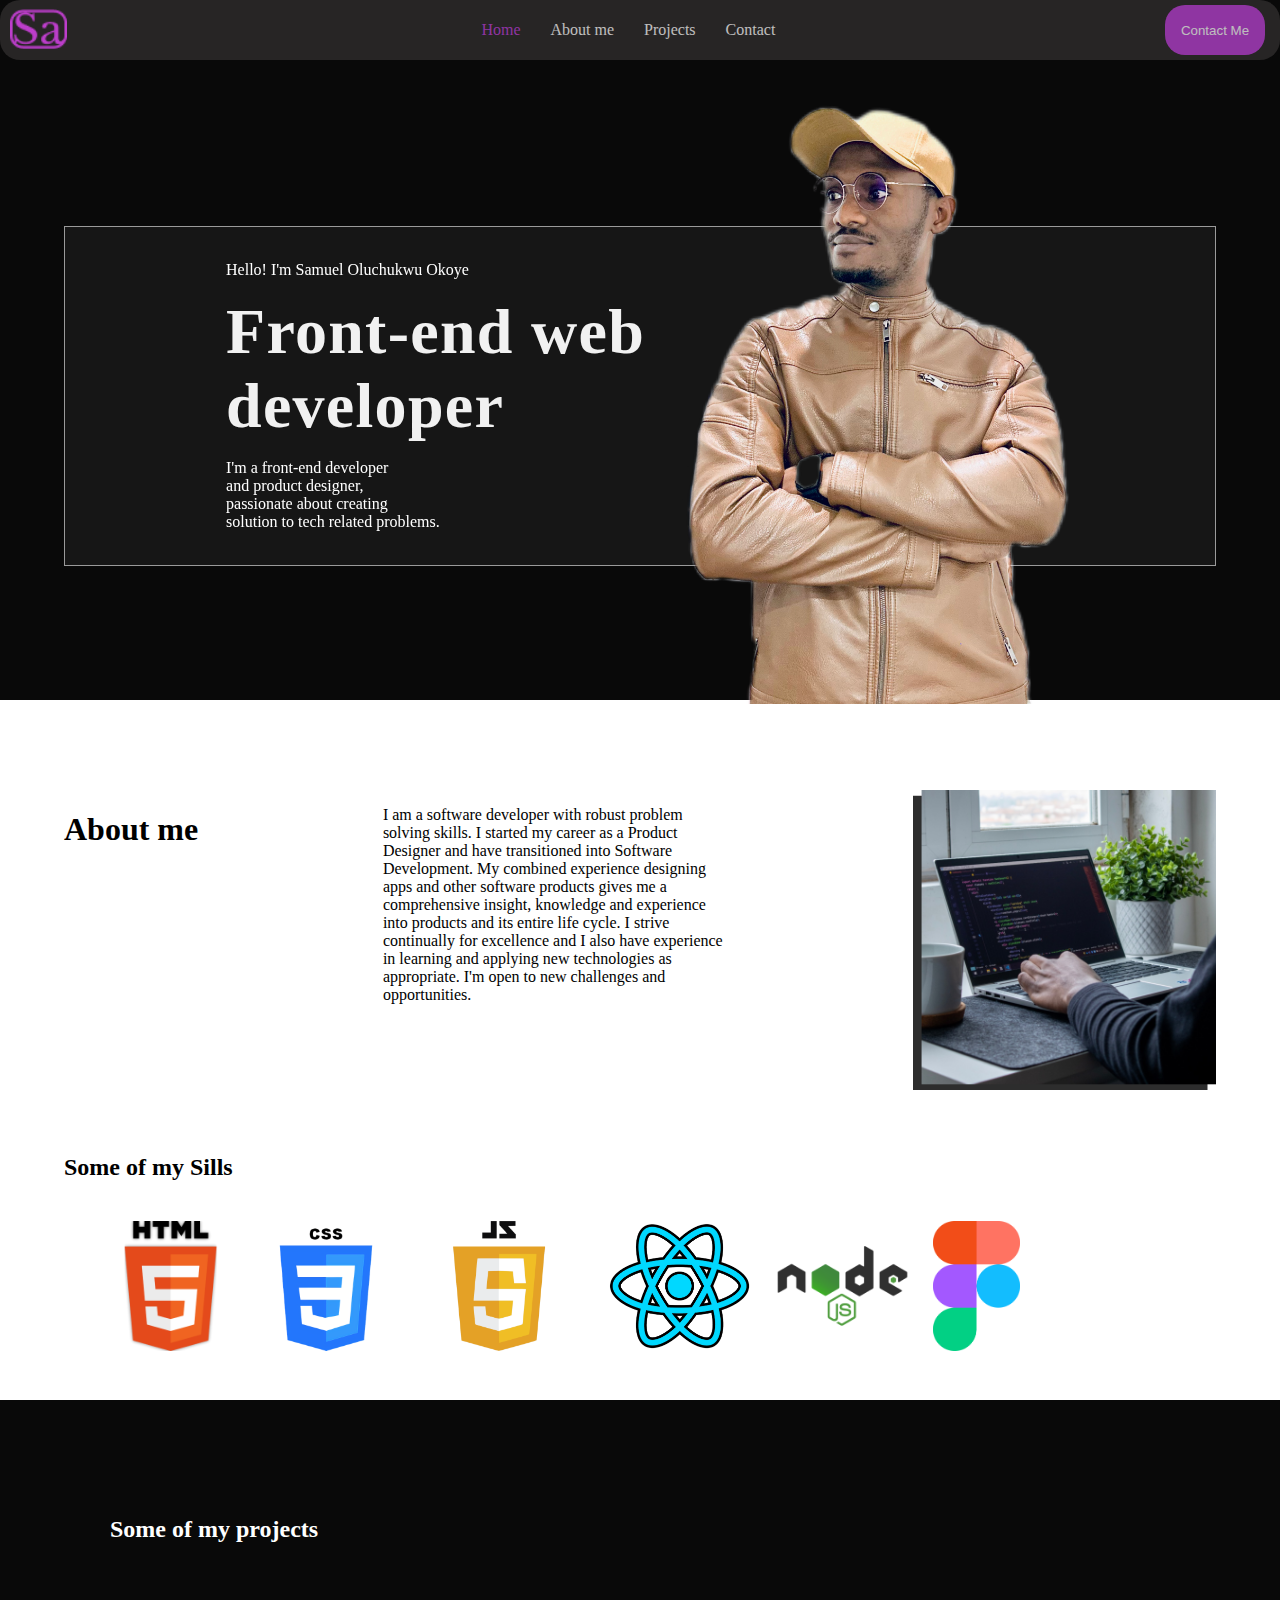
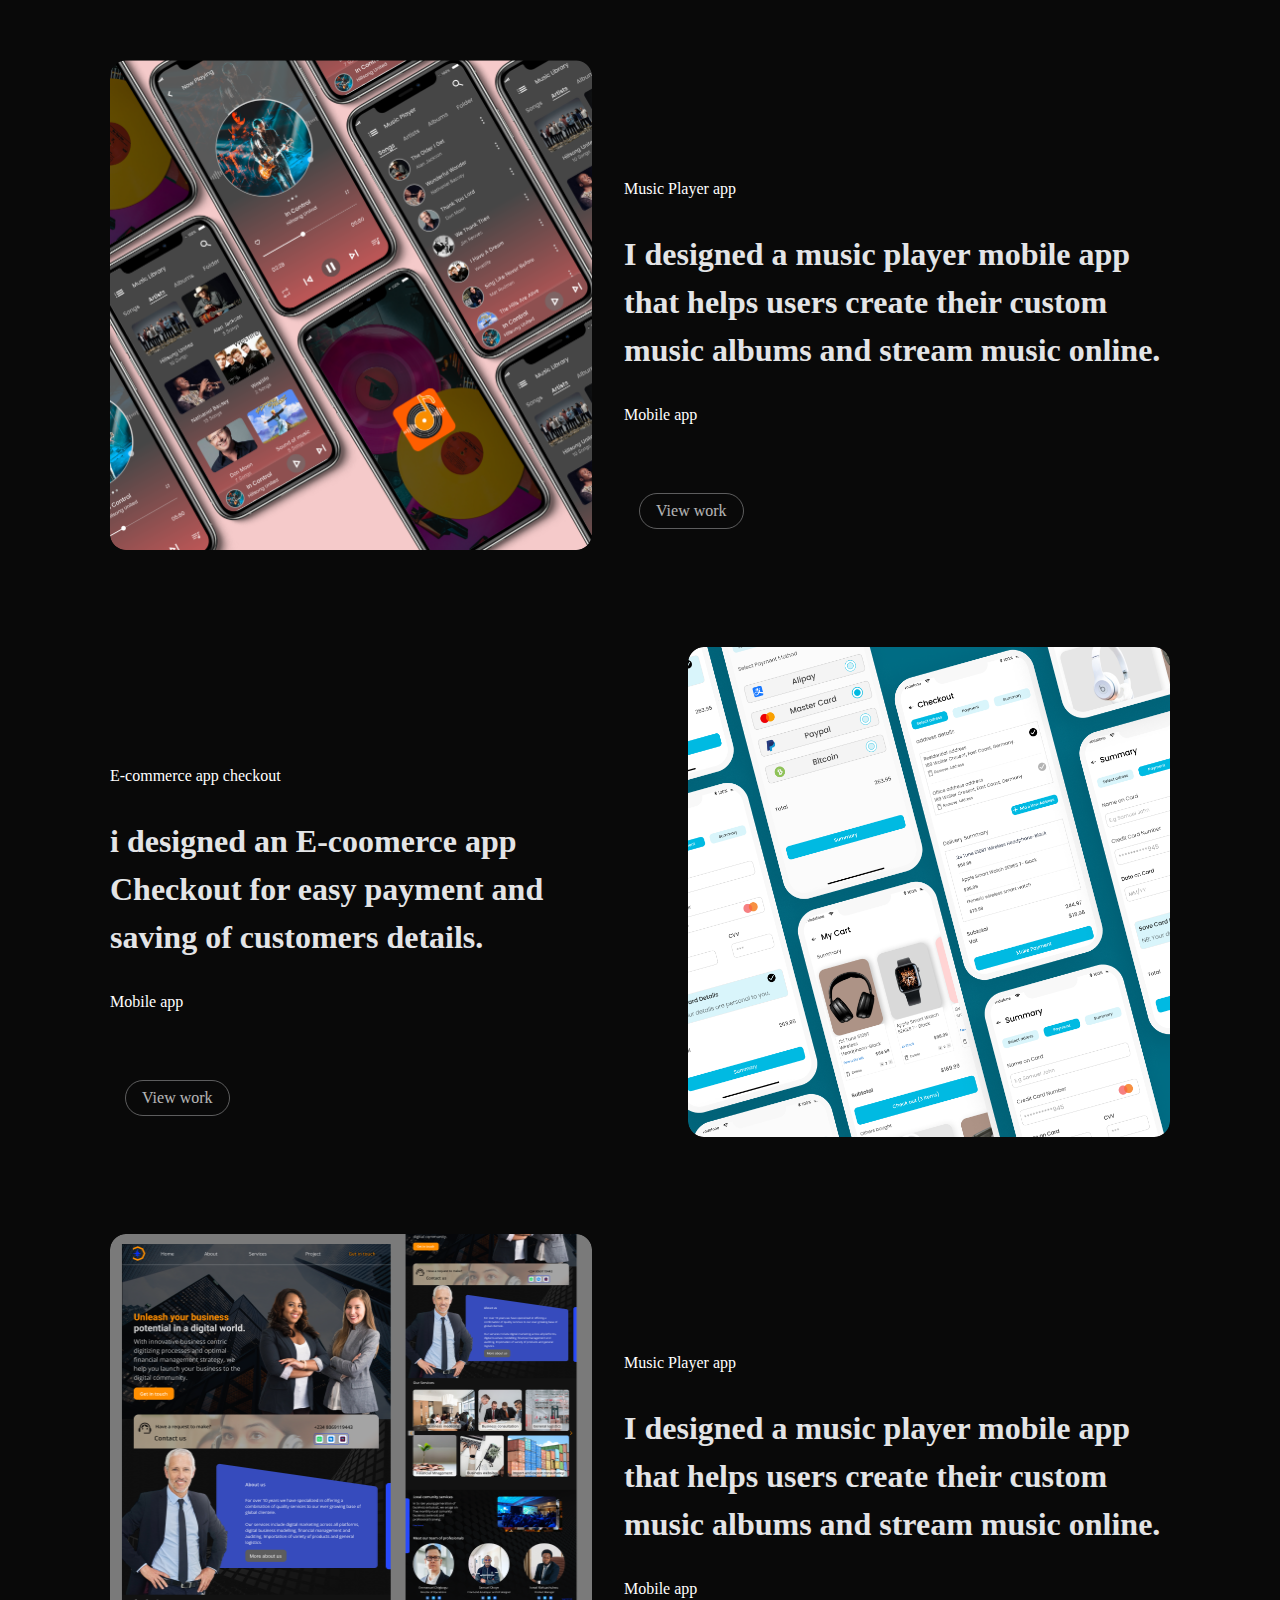
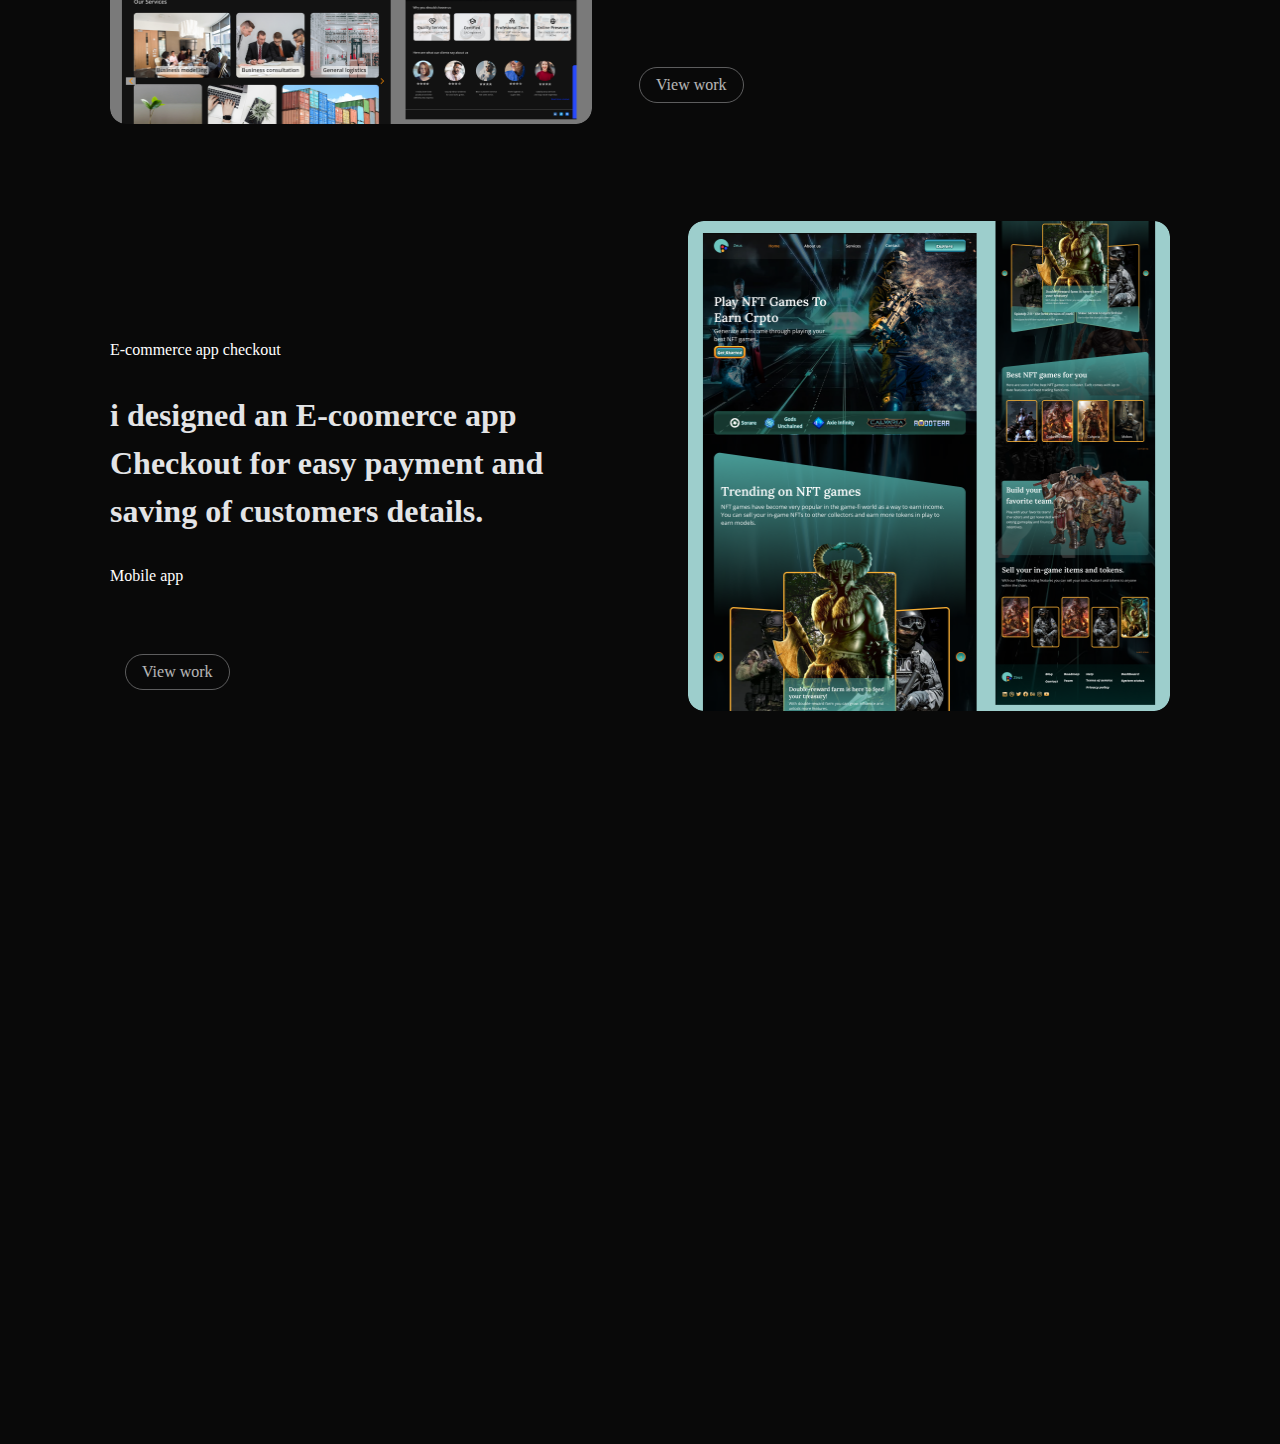
==== file.html @ 8f9c2c01 "Set up for potfolio website" ====
<!DOCTYPE html>
<html lang="en">

<head>
    <meta charset="UTF-8">
    <meta name="viewport" content="width=device-width, initial-scale=1.0">
    <title>Portfolio</title>
    <link rel="stylesheet" type="text/css" href="./file.css">
</head>

<body>
    <section class="euro-page">
        <nav id="navigation-container">
            <img class="logo" src="./img/Group 919.png" alt="logo">
            <ul class="list-components">
                <li><a class="active" href="">Home</a></li>
                <li><a href="">About me</a></li>
                <li><a href="">Projects</a></li>
                <li><a href="">Contact</a></li>
            </ul>
            <a href=""><button id="first-button">Contact Me</button></a>
        </nav>
        <div class="container">

            <div class="text">
                <p class="name">Hello! I'm Samuel Oluchukwu Okoye</p>
                <p id="job-title">Front-end web<br> developer</p>
                <p>I'm a front-end developer<br> and product designer,<br> passionate about creating
                    <br>solution to tech related problems.
                </p>

            </div>
            <div>
                <img class="port-image" src="./img/photo-output 6.png" alt="developer picture">
            </div>
        </div>


    </section>

    <section class="about-me">
        <div id="cont-about">
            <div class="about">
                <h1>About me</h1>

                <p class="about-me-text">I am a software developer with robust problem solving skills. I started
                    my career as a Product Designer and have transitioned into Software
                    Development. My combined experience designing apps and other
                    software products gives me a comprehensive insight, knowledge and
                    experience into products and its entire life cycle.
                    I strive continually for excellence and I also have experience in
                    learning and applying new technologies as appropriate.
                    I'm open to new challenges and opportunities.
                </p>

                <img id="about-me-image" src="./img/dev.png" alt="programmer">
            </div>
            <div class="my-skills-container">
                <h2>Some of my Sills</h2>
                <div id="skill-img-set">
                    <img class="skill-img" src="./img/html5-logo transpirent bg.png" alt="html 5 logo">
                    <img class="skill-img" src="./img/css 3 transpirent.png" alt="css logo">
                    <img class="skill-img" src="./img/JavaScript-Logo tra.png" alt="javascript logo">
                    <img class="skill-img" src="./img/React Image background.png" alt="react logo">
                    <img class="skill-img" src="./img/nodejs-logo transpirent.png" alt="nodejs logo">
                    <img class="skill-img" src="./img/figma-logo Tanspirent.png" alt="figma logo">
                </div>
            </div>
        </div>
    </section>

    <section class="my-project">
        <div class="project-container">
            <h2>Some of my projects</h2>
            <div id="sub-cont">
                <img id="proj-1-image" src="./img/PORT 1.png" alt="music player app">
                <div id="cont-text">
                    <div>
                        <p id="project-title">Music Player app</p>
                        <p id="port-text2">I designed a music player mobile
                            app <br> that helps users create their custom <br> music albums and stream music online.</p>
                        <p>Mobile app</p>
                    </div>
                    <a href="">
                        <p class="other-buttons">View work</p>
                    </a>
                </div>
            </div>
            

            <div id="sub-cont">
                <div id="cont-text">
                    <div>
                        <p id="project-title">E-commerce app checkout</p>
                        <p id="port-text2">i designed an E-coomerce
                            app <br> Checkout for easy payment and <br> saving of customers details.</p>
                        <p>Mobile app</p>
                    </div>
                    <a href="">
                        <p class="other-buttons">View work</p>
                    </a>
                </div>
                <img id="proj-1-image" src="./img/PORT 2.png" alt="mobile App image">
            </div>

            <div id="sub-cont">
                <img id="proj-1-image" src="./img/PORT 3.png" alt="music player app">
                <div id="cont-text">
                    <div>
                        <p id="project-title">Music Player app</p>
                        <p id="port-text2">I designed a music player mobile
                            app <br> that helps users create their custom <br> music albums and stream music online.</p>
                        <p>Mobile app</p>
                    </div>
                    <a href="">
                        <p class="other-buttons">View work</p>
                    </a>
                </div>
            </div>


            <div id="sub-cont">
                <div id="cont-text">
                    <div>
                        <p id="project-title">E-commerce app checkout</p>
                        <p id="port-text2">i designed an E-coomerce
                            app <br> Checkout for easy payment and <br> saving of customers details.</p>
                        <p>Mobile app</p>
                    </div>
                    <a href="">
                        <p class="other-buttons">View work</p>
                    </a>
                </div>
                <img id="proj-1-image" src="./img/PORT 4.png" alt="mobile App image">
            </div>

        </div>
    </section>

    <section class="my-blog"></section>
    <section class="contact-me"></section>
    <section class="follow-me"></section>
    <footer class="footer"></footer>
</body>

</html>
---- file.css ----
body {
    margin: 0;
    padding: 0;
}

.euro-page{
    background-color: #090909;
    height: 700px;
    flex-shrink: 0;
}

#navigation-container {
    background-color: #272525;
    display: flex;
    flex-direction: row;
    justify-content: space-between;
    border-radius: 20px;
}

.logo{
    height: 40px;
    width: auto;
    padding-top: 0.7%;  
    padding-left: 10px; 
}

.list-components {
    display: flex;
    flex-direction: row;
    list-style-type: none;
}

a {
    text-decoration: none;
    color: #ffffff;
    padding: 5px 15px;
    opacity: 0.7;
    display: flex;
    flex-direction: row;
    align-items: center;
}
.active{
    color: rgba(188, 60, 216, 1);
}

#first-button{
    background-color: rgba(188, 60, 216, 1);
    border: rgba(188, 60, 216, 1);
    color: #ffffff;
    height: 50px;
    width: 100px;
    border-radius: 20px;  
}

/* Navigation sections */



.container{
    border: 1px solid rgba(196, 196, 196, 0.76);
    background: rgba(196, 196, 196, 0.07);
    backdrop-filter: blur(28px);
    display: flex;
    height: 338px;
    justify-content: center;
    align-items: center;
    flex-shrink: 0;
    margin: 13% 5%;
}

.text{
    color: #ffffff;
    margin: 20px;
}
.port-image{
    height: 620px;
    padding: 0 40% 0 0 ;
}

#job-title{
    color: #F1F1F1;
font-family: Playfair Display;
font-size: 64px;
font-style: normal;
font-weight: 700;
line-height: normal;
letter-spacing: 1.28px;
margin: 0;
}

@media screen {
    
}

/* about me section */

.about-me{
    height: 700px;
    flex-shrink: 0;
}

#cont-about{
    padding-top: 7%;
}

.about{
height: 300px;
flex-shrink: 0;
display: flex;
flex-direction: row;
justify-content: space-between;
margin: 0 5% 0 5%;
}



.about-me-text{
    height: 20%;
    width: 30%;
}

#about-me-image{
    height: 100%;
    
}



.skill-img{
    
    height: 130px;
    flex-shrink: 0;
}

.my-skills-container{
    margin: 5% 5% 0 5%;
}

.my-project{
    background-color: #090909;
    height: 3244px;
    flex-shrink: 0;
    color: white;
}

#skill-img-set{
    padding: 20px;
}

.project-container{
    display: flex;
    padding: 96px 110px 120px 110px;
    flex-direction: column;
    align-items: flex-start;
    gap: 97px;
}

#sub-cont{
    display: flex;
height: 490px;
align-items: flex-start;
gap: 32px;
align-self: stretch;
}

#cont-text{
    display: flex;
flex-direction: column;
justify-content: flex-end;
align-items: flex-start;
gap: 32px;
flex: 1 0 0;
align-self: stretch;
}

#proj-1-image{
    width: 482px;
    height: 490px;
    border-radius: 16px;
}
#port-text2{
    color: var(--neutral-1, #E3E4E6);
font-feature-settings: 'clig' off, 'liga' off;
/* Heading 3/Semibold */
font-family: Work Sans;
font-size: 32px;
font-style: normal;
font-weight: 600;
line-height: 150%;
}

.other-buttons{
    display: flex;
    padding: 8px 16px;
    justify-content: center;
    align-items: center;
    gap: 8px;
    border-radius: 100px;
border: 1px solid var(--neutral-2, rgba(227, 228, 230, 0.55));
}
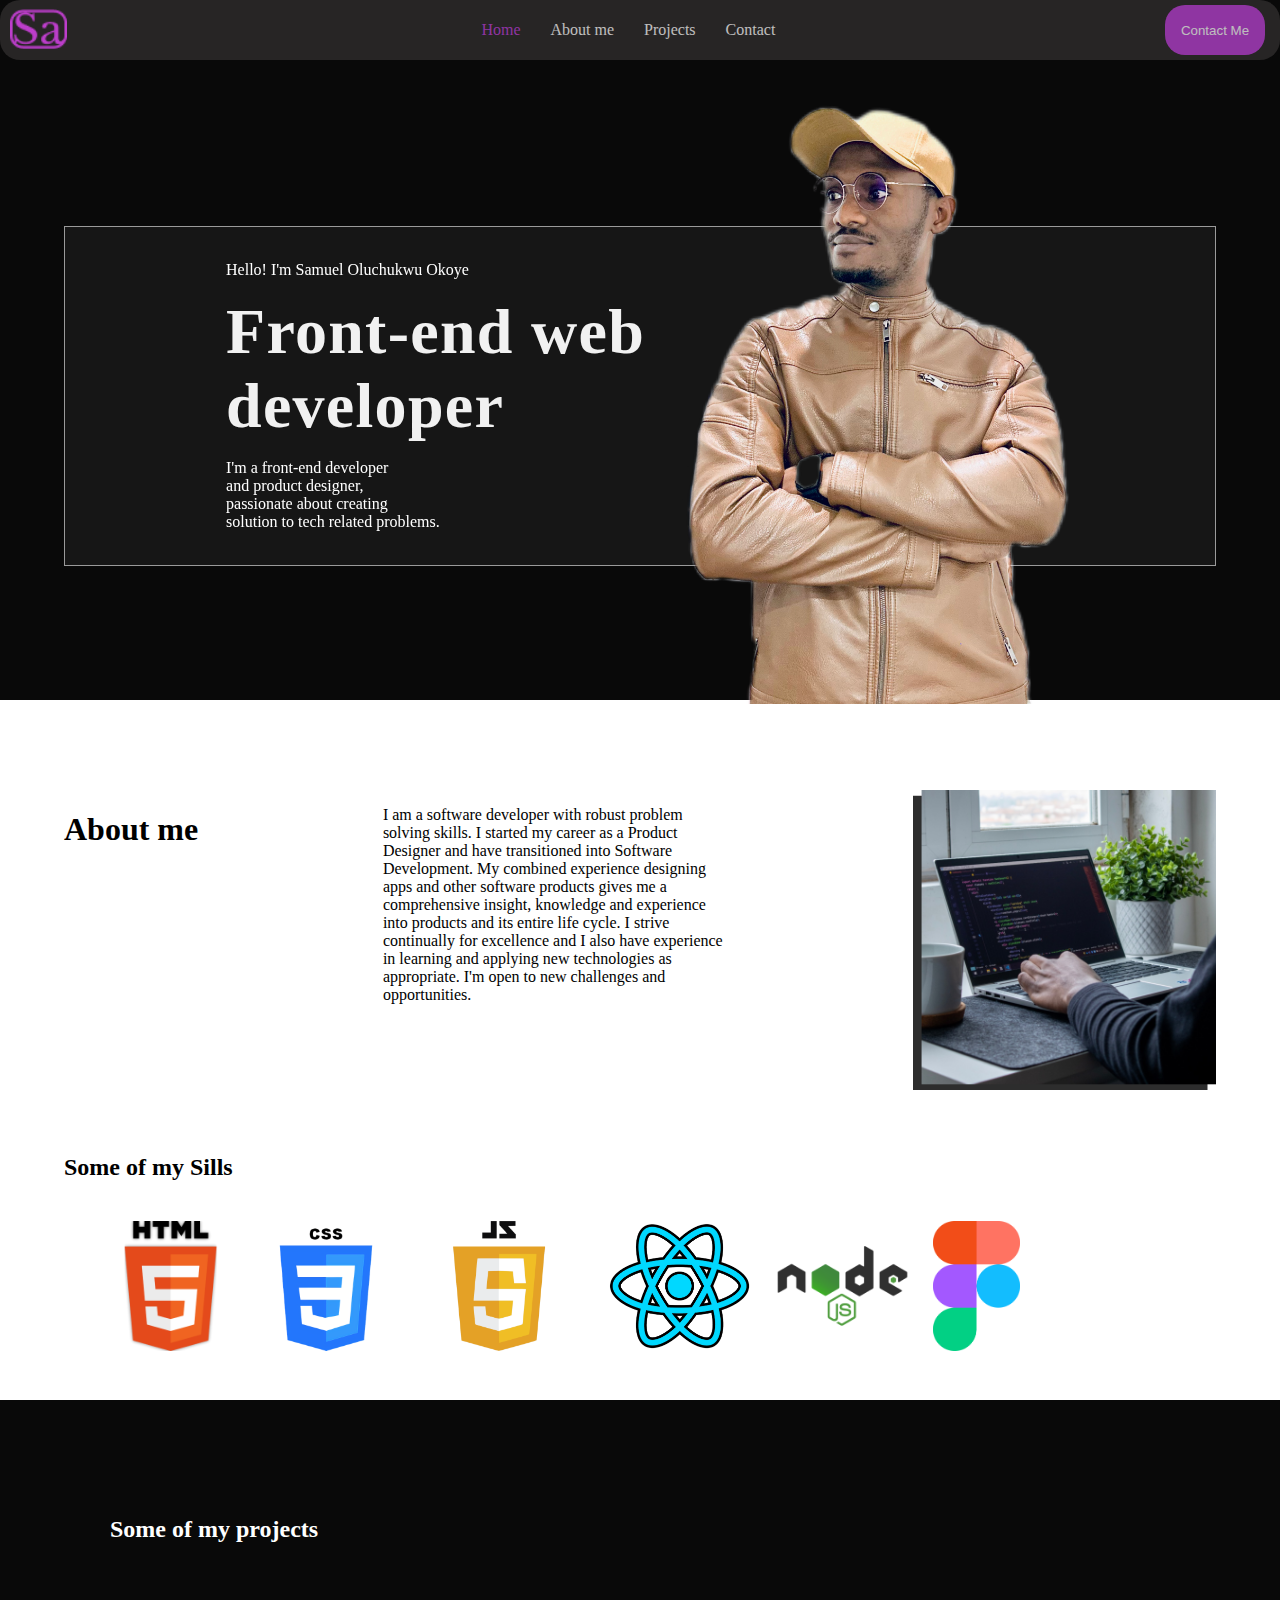
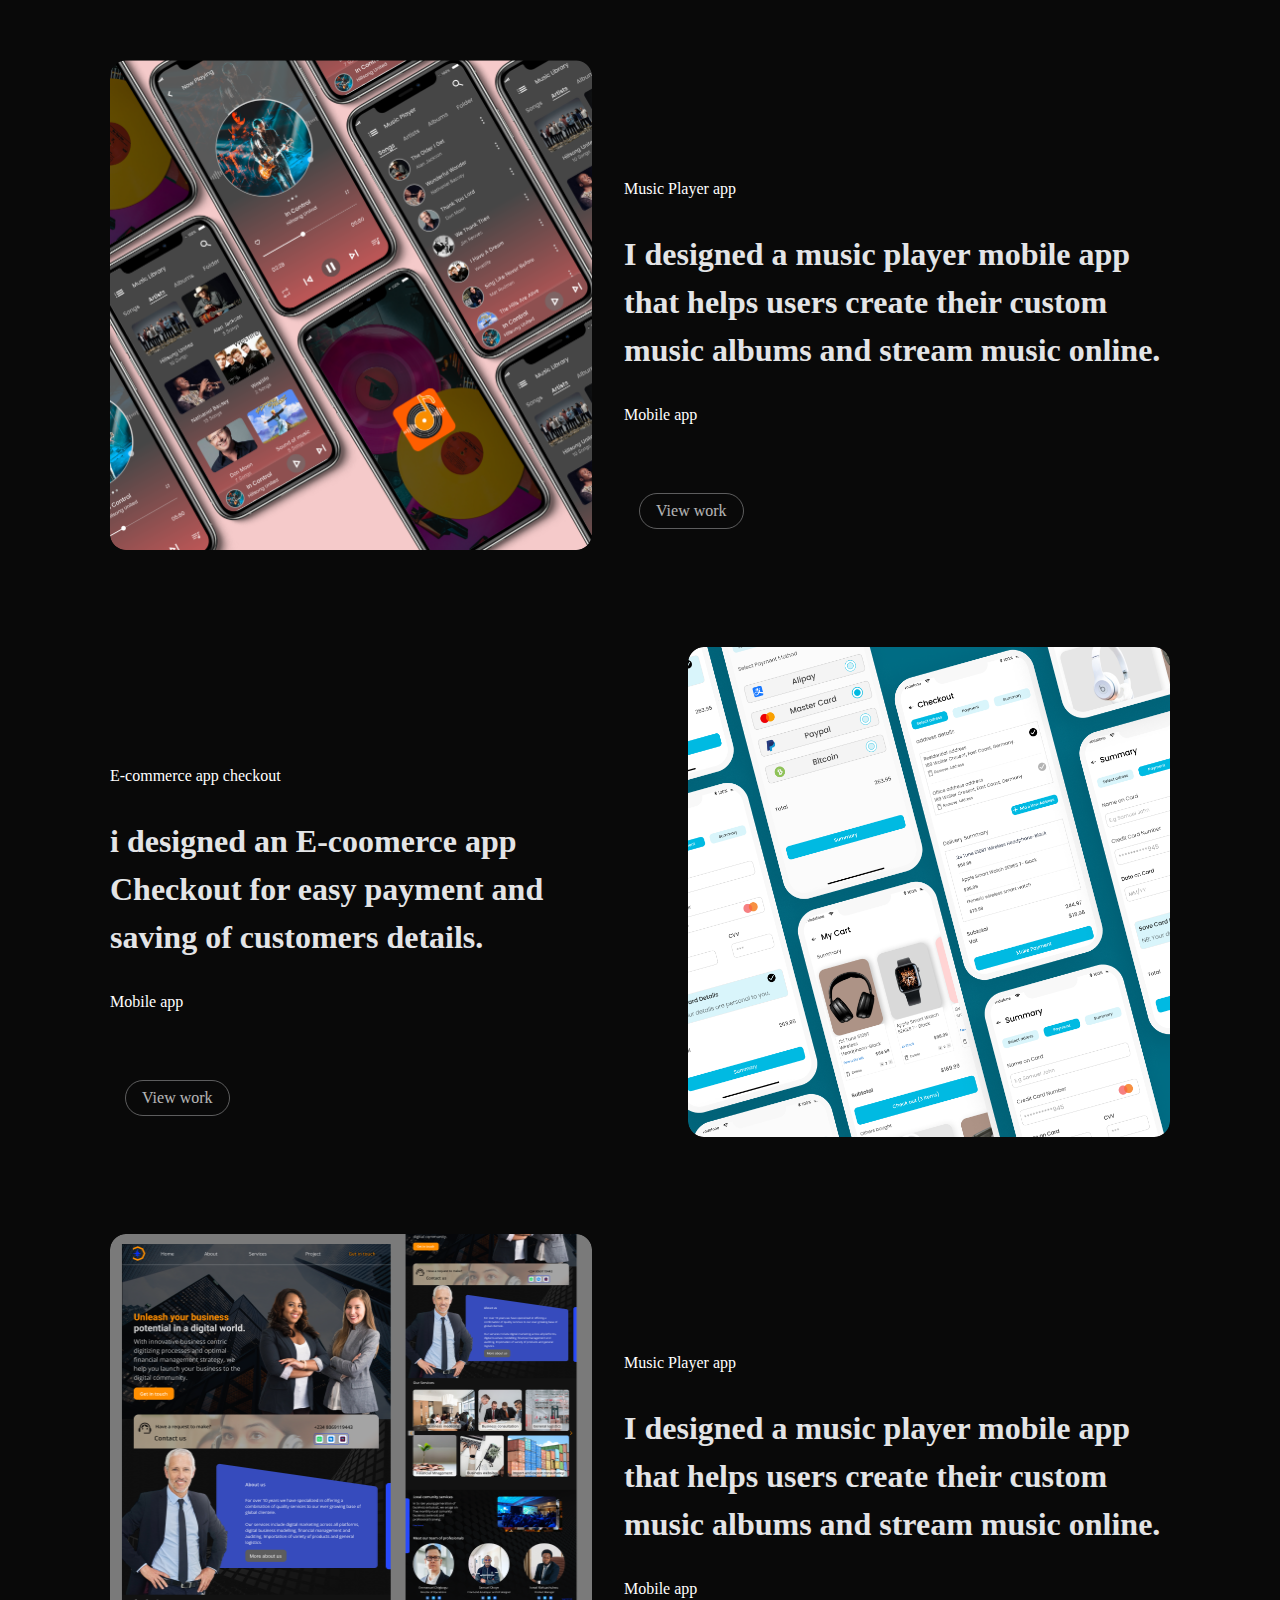
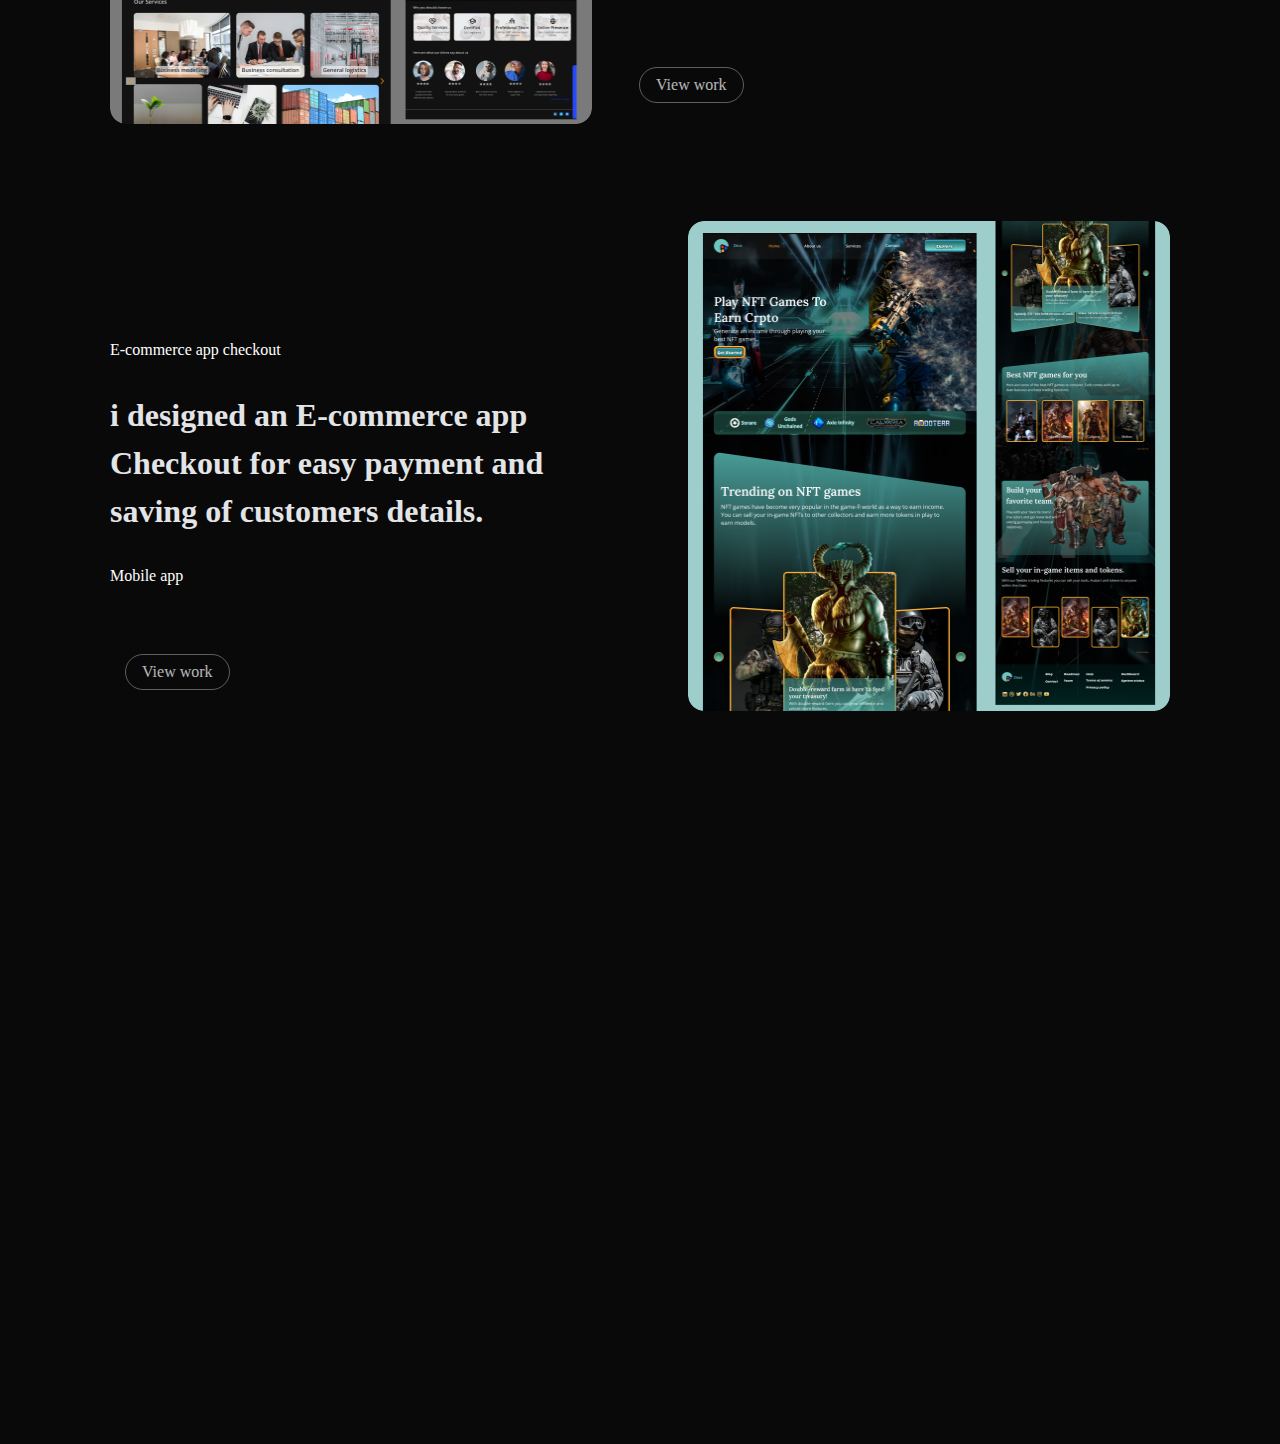
==== commit 3da1f00f: "fix typo error" ====
--- a/file.html
+++ b/file.html
@@ -123,7 +123,7 @@
                 <div id="cont-text">
                     <div>
                         <p id="project-title">E-commerce app checkout</p>
-                        <p id="port-text2">i designed an E-coomerce
+                        <p id="port-text2">i designed an E-commerce
                             app <br> Checkout for easy payment and <br> saving of customers details.</p>
                         <p>Mobile app</p>
                     </div>
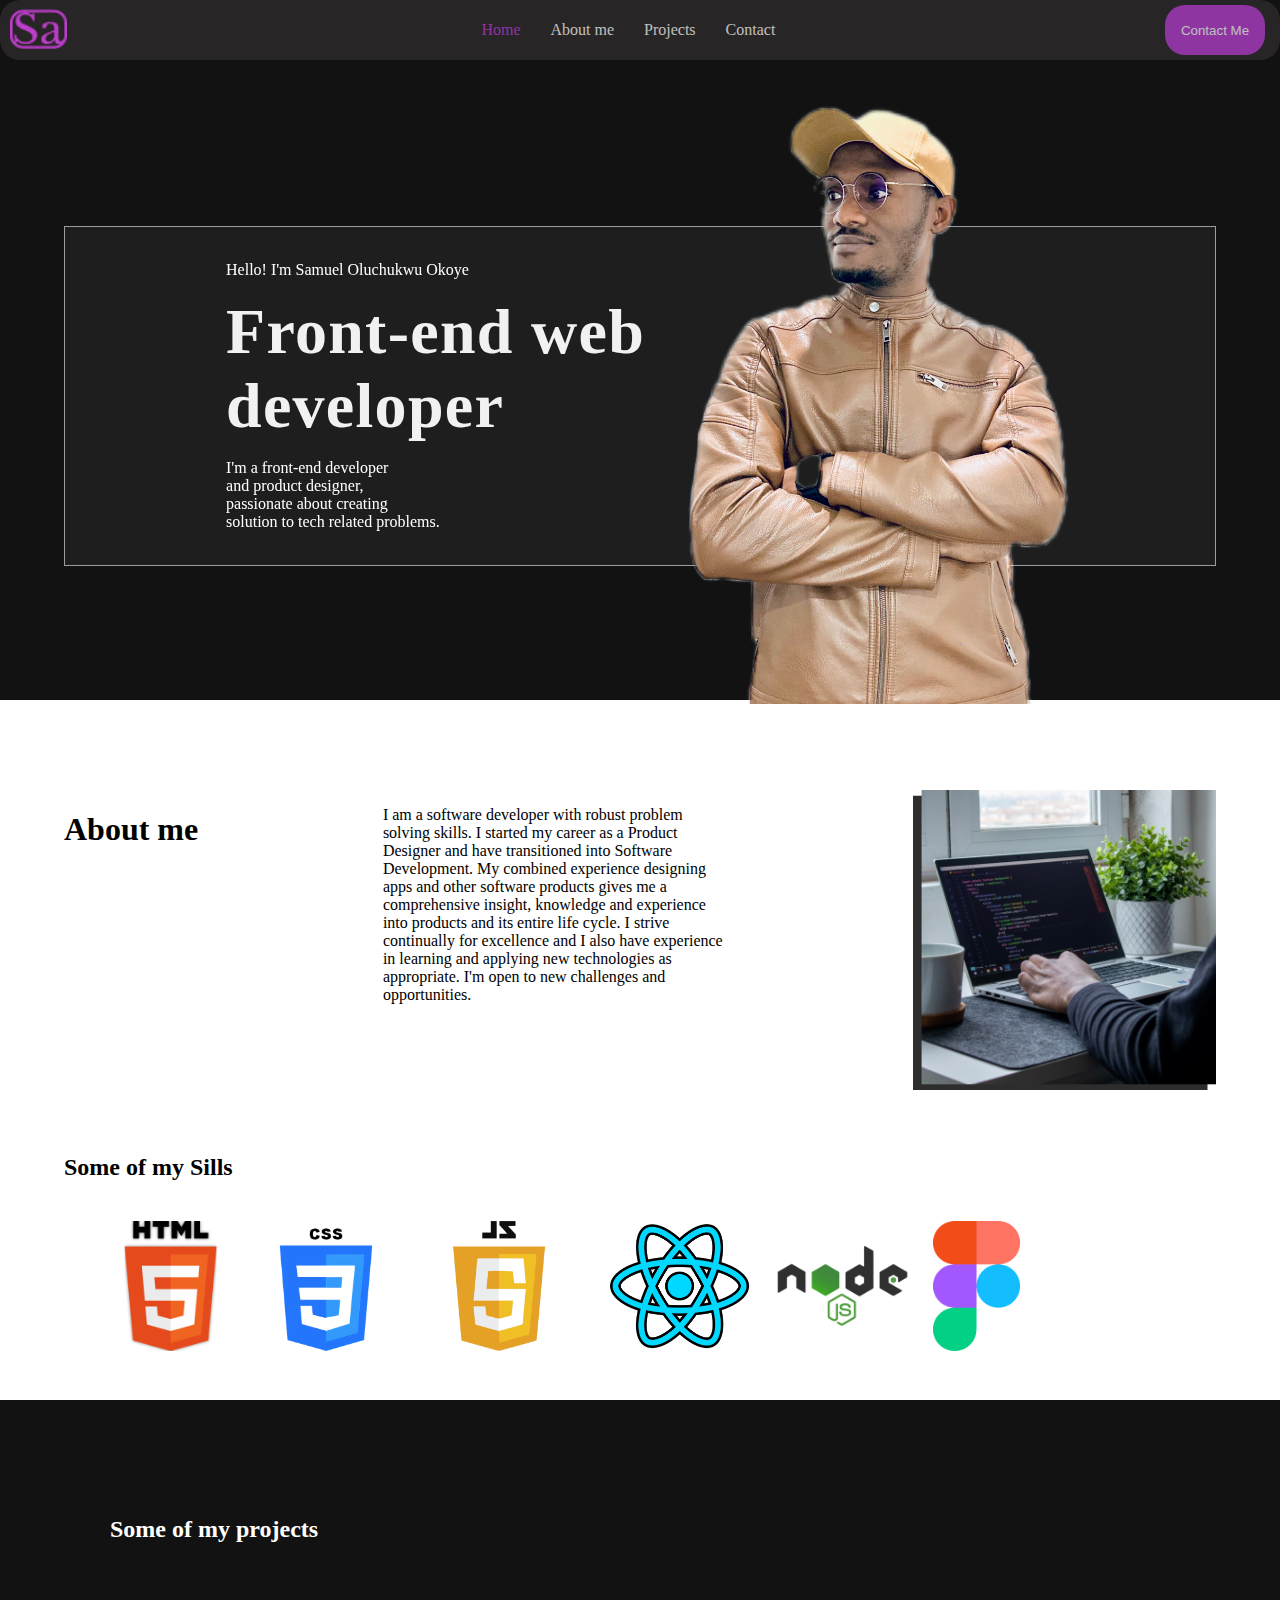
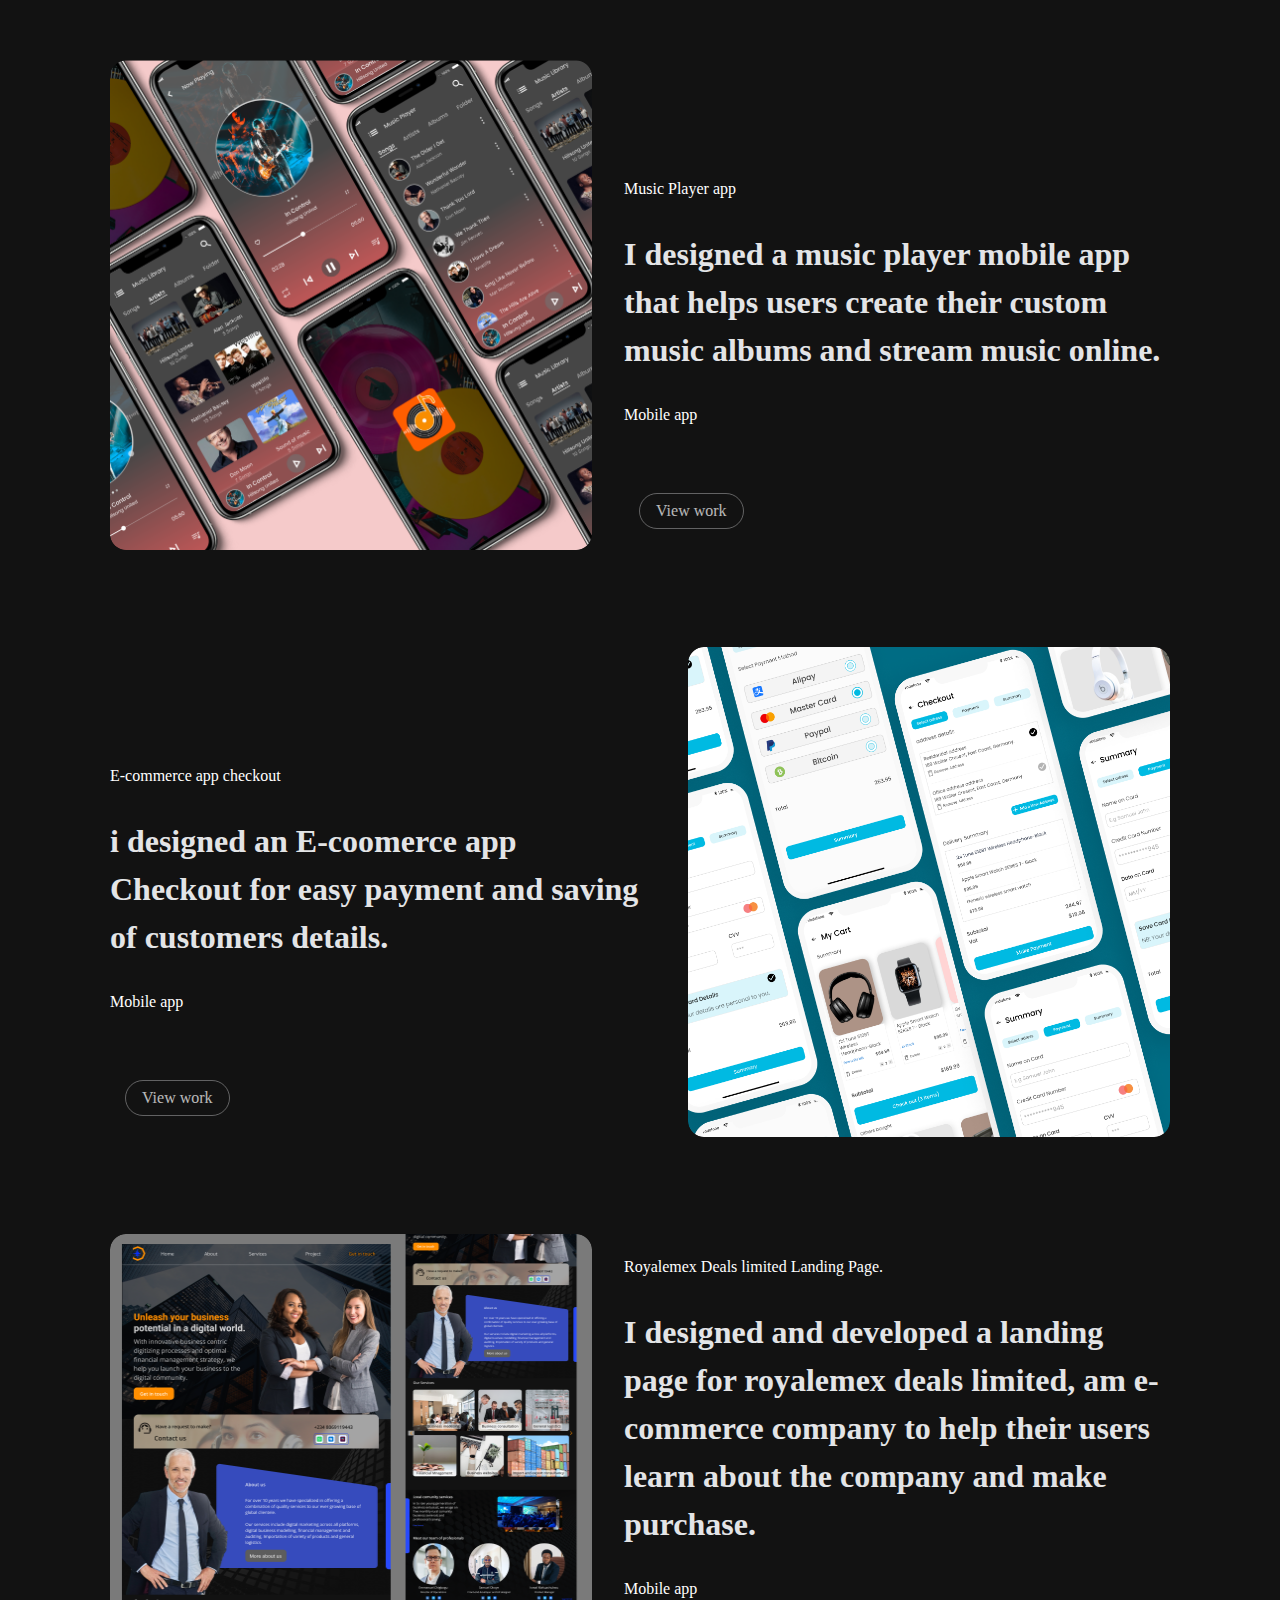
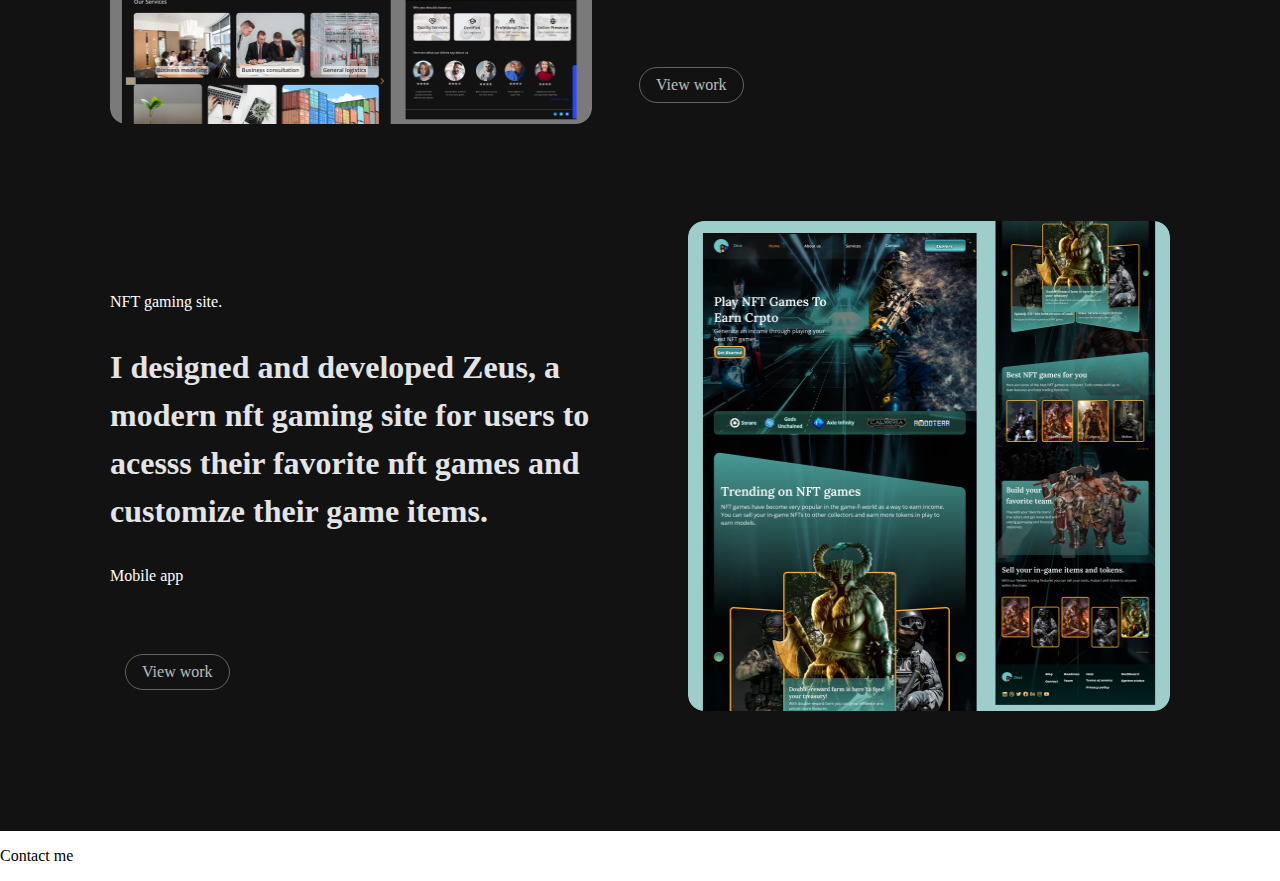
==== commit 9c5c0fad: "feat-monday comit" ====
--- a/file.html
+++ b/file.html
@@ -77,8 +77,7 @@
                 <div id="cont-text">
                     <div>
                         <p id="project-title">Music Player app</p>
-                        <p id="port-text2">I designed a music player mobile
-                            app <br> that helps users create their custom <br> music albums and stream music online.</p>
+                        <p id="port-text2">I designed a music player mobile app that helps users create their custom music albums and stream music online.</p>
                         <p>Mobile app</p>
                     </div>
                     <a href="">
@@ -92,8 +91,7 @@
                 <div id="cont-text">
                     <div>
                         <p id="project-title">E-commerce app checkout</p>
-                        <p id="port-text2">i designed an E-coomerce
-                            app <br> Checkout for easy payment and <br> saving of customers details.</p>
+                        <p id="port-text2">i designed an E-coomerce app Checkout for easy payment and saving of customers details.</p>
                         <p>Mobile app</p>
                     </div>
                     <a href="">
@@ -107,9 +105,8 @@
                 <img id="proj-1-image" src="./img/PORT 3.png" alt="music player app">
                 <div id="cont-text">
                     <div>
-                        <p id="project-title">Music Player app</p>
-                        <p id="port-text2">I designed a music player mobile
-                            app <br> that helps users create their custom <br> music albums and stream music online.</p>
+                        <p id="project-title">Royalemex Deals limited Landing Page.</p>
+                        <p id="port-text2">I designed and developed a landing page for royalemex deals limited, am e-commerce company to help their users learn about the company and make purchase.</p>
                         <p>Mobile app</p>
                     </div>
                     <a href="">
@@ -122,9 +119,8 @@
             <div id="sub-cont">
                 <div id="cont-text">
                     <div>
-                        <p id="project-title">E-commerce app checkout</p>
-                        <p id="port-text2">i designed an E-commerce
-                            app <br> Checkout for easy payment and <br> saving of customers details.</p>
+                        <p id="project-title">NFT gaming site.</p>
+                        <p id="port-text2">I designed and developed Zeus, a modern nft gaming site for users to acesss their favorite nft games and customize their game items.</p>
                         <p>Mobile app</p>
                     </div>
                     <a href="">
@@ -137,8 +133,12 @@
         </div>
     </section>
 
-    <section class="my-blog"></section>
-    <section class="contact-me"></section>
+    <section class="contact-me">
+    <p>Contact me</p>
+    
+
+    </section>
+
     <section class="follow-me"></section>
     <footer class="footer"></footer>
 </body>
--- a/file.css
+++ b/file.css
@@ -4,7 +4,7 @@
 }
 
 .euro-page{
-    background-color: #090909;
+    background-color: #121212;
     height: 700px;
     flex-shrink: 0;
 }
@@ -136,9 +136,10 @@
     margin: 5% 5% 0 5%;
 }
 
+/* my project section */
+
 .my-project{
-    background-color: #090909;
-    height: 3244px;
+    background-color: #121212;
     flex-shrink: 0;
     color: white;
 }
@@ -198,3 +199,11 @@
     border-radius: 100px;
 border: 1px solid var(--neutral-2, rgba(227, 228, 230, 0.55));
 }
+
+/* contact me section */
+
+.contact-me{
+
+    background-color: #ffffff;
+    flex-shrink: 0;
+}